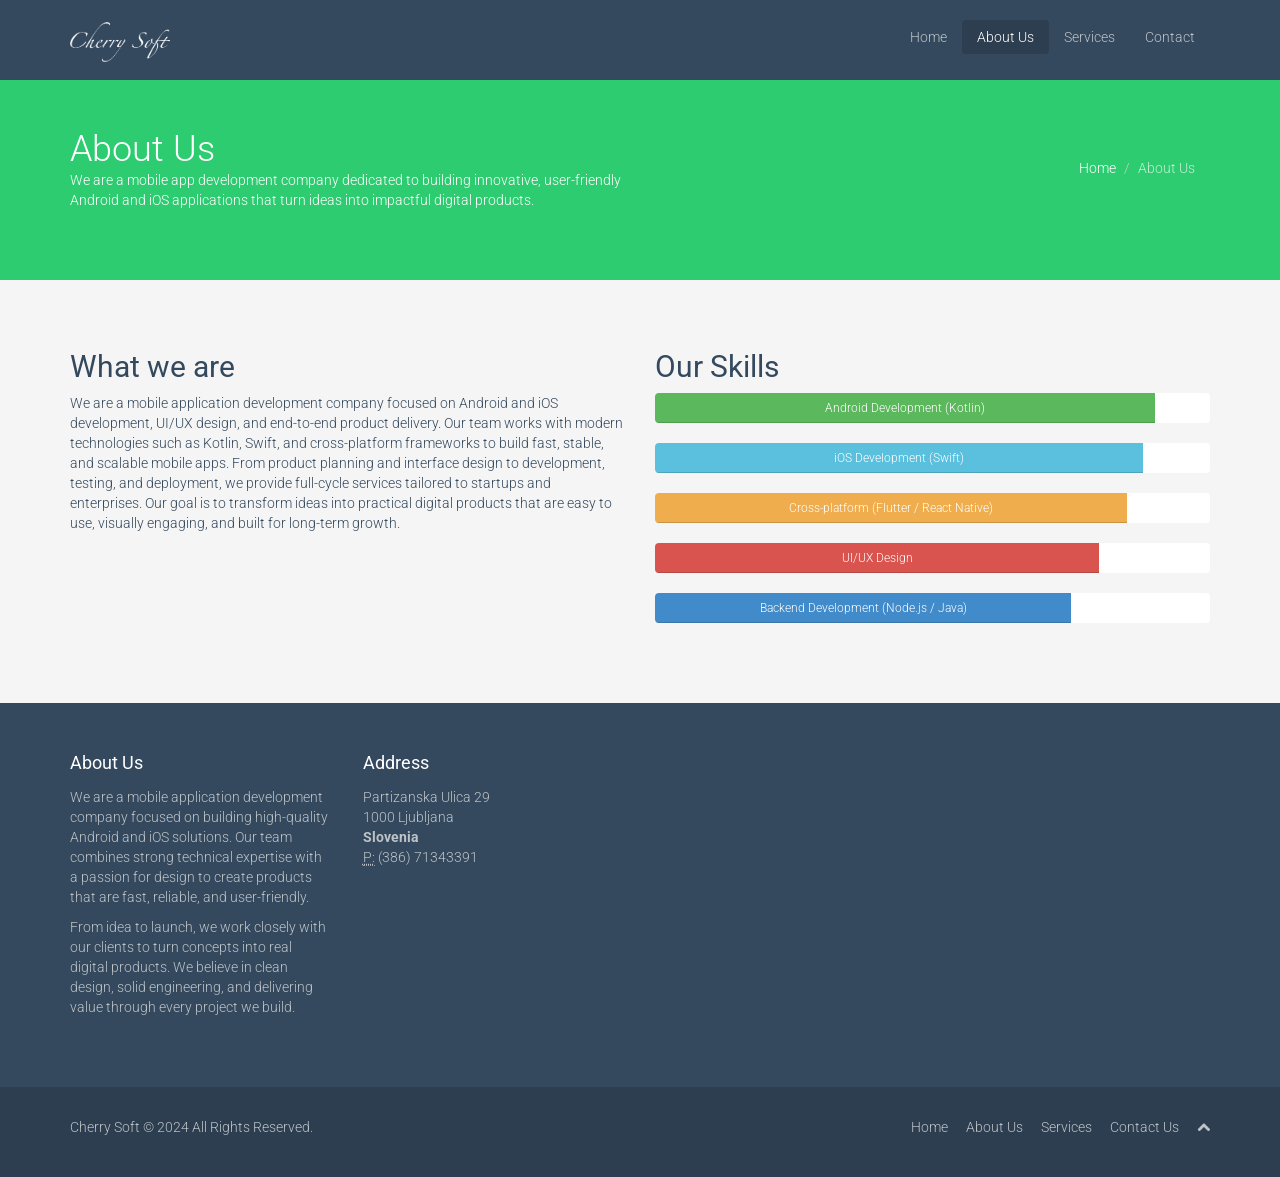
==== html/about-us.html @ 099f1675 "门户网站代码" ====
<!DOCTYPE html>
<html lang="en">
<head>
    <meta charset="utf-8">
    <meta name="viewport" content="width=device-width, initial-scale=1.0">
    <meta name="description" content="">
    <meta name="author" content="">
    <title>About Us | Cherry Soft</title>
    <link href="../css/bootstrap.min.css" rel="stylesheet">
    <link href="../css/font-awesome.min.css" rel="stylesheet">
    <link href="../css/prettyPhoto.css" rel="stylesheet">
    <link href="../css/animate.css" rel="stylesheet">
    <link href="../css/main.css" rel="stylesheet">
    <!--[if lt IE 9]>
    <script src="js/html5shiv.js"></script>
    <script src="js/respond.min.js"></script>
    <![endif]-->       
    <link rel="shortcut icon" href="../images/ico/favicon.ico">
    <link rel="apple-touch-icon-precomposed" sizes="144x144" href="../images/ico/apple-touch-icon-144-precomposed.png">
    <link rel="apple-touch-icon-precomposed" sizes="114x114" href="../images/ico/apple-touch-icon-114-precomposed.png">
    <link rel="apple-touch-icon-precomposed" sizes="72x72" href="../images/ico/apple-touch-icon-72-precomposed.png">
    <link rel="apple-touch-icon-precomposed" href="../images/ico/apple-touch-icon-57-precomposed.png">
</head><!--/head-->
<body>
    <header class="navbar navbar-inverse navbar-fixed-top wet-asphalt" role="banner">
        <div class="container">
            <div class="navbar-header">
                <button type="button" class="navbar-toggle" data-toggle="collapse" data-target=".navbar-collapse">
                    <span class="sr-only">Toggle navigation</span>
                    <span class="icon-bar"></span>
                    <span class="icon-bar"></span>
                    <span class="icon-bar"></span>
                </button>
                <a class="navbar-brand" href="index.html"><img id="logo" src="../images/logo.png" alt="logo"></a>
            </div>
            <div class="collapse navbar-collapse">
                <ul class="nav navbar-nav navbar-right">
                    <li><a href="../index.html">Home</a></li>
                    <li class="active"><a href="about-us.html">About Us</a></li>
                    <li><a href="services.html">Services</a></li>
                    <li><a href="contact-us.html">Contact</a></li>
                </ul>
            </div>
        </div>
    </header><!--/header-->

    <section id="title" class="emerald">
        <div class="container">
            <div class="row">
                <div class="col-sm-6">
                    <h1>About Us</h1>
                    <p>We are a mobile app development company dedicated to building innovative, user-friendly Android and iOS applications that turn ideas into impactful digital products.</p>
                </div>
                <div class="col-sm-6">
                    <ul class="breadcrumb pull-right">
                        <li><a href="index.html">Home</a></li>
                        <li class="active">About Us</li>
                    </ul>
                </div>
            </div>
        </div>
    </section><!--/#title-->

    <section id="about-us" class="container">
        <div class="row">
            <div class="col-sm-6">
                <h2>What we are</h2>
                <p>We are a mobile application development company focused on Android and iOS development, UI/UX design, and end-to-end product delivery. Our team works with modern technologies such as Kotlin, Swift, and cross-platform frameworks to build fast, stable, and scalable mobile apps. From product planning and interface design to development, testing, and deployment, we provide full-cycle services tailored to startups and enterprises. Our goal is to transform ideas into practical digital products that are easy to use, visually engaging, and built for long-term growth.</p>
                </div><!--/.col-sm-6-->
                <div class="col-sm-6">
                <h2>Our Skills</h2>
                <div>

                    <div class="progress">
                        <div class="progress-bar progress-bar-success" role="progressbar"
                            aria-valuenow="90" aria-valuemin="0" aria-valuemax="100"
                            style="width: 90%;">
                            <span>Android Development (Kotlin)</span>
                        </div>
                    </div>

                    <div class="progress">
                        <div class="progress-bar progress-bar-info" role="progressbar"
                            aria-valuenow="88" aria-valuemin="0" aria-valuemax="100"
                            style="width: 88%;">
                            <span>iOS Development (Swift)</span>
                        </div>
                    </div>

                    <div class="progress">
                        <div class="progress-bar progress-bar-warning" role="progressbar"
                            aria-valuenow="85" aria-valuemin="0" aria-valuemax="100"
                            style="width: 85%;">
                            <span>Cross-platform (Flutter / React Native)</span>
                        </div>
                    </div>

                    <div class="progress">
                        <div class="progress-bar progress-bar-danger" role="progressbar"
                            aria-valuenow="80" aria-valuemin="0" aria-valuemax="100"
                            style="width: 80%;">
                            <span>UI/UX Design</span>
                        </div>
                    </div>

                    <div class="progress">
                        <div class="progress-bar" role="progressbar"
                            aria-valuenow="75" aria-valuemin="0" aria-valuemax="100"
                            style="width: 75%;">
                            <span>Backend Development (Node.js / Java)</span>
                        </div>
                    </div>

                </div>
            </div>
        </div><!--/.row-->
        
    </section><!--/#about-us-->

    <section id="bottom" class="wet-asphalt">
        <div class="container">
            <div class="row">
                <div class="col-md-3 col-sm-6">
                    <h4>About Us</h4>
                    <p>We are a mobile application development company focused on building high-quality Android and iOS solutions. Our team combines strong technical expertise with a passion for design to create products that are fast, reliable, and user-friendly.</p>
                    <p>From idea to launch, we work closely with our clients to turn concepts into real digital products. We believe in clean design, solid engineering, and delivering value through every project we build.</p>
                </div><!--/.col-md-3-->

                <div class="col-md-3 col-sm-6">
                    <h4>Address</h4>
                    <address>
                        Partizanska Ulica 29<br>
                        1000 Ljubljana<br>
                        <strong>Slovenia</strong><br>
                        <abbr title="Phone">P:</abbr> (386) 71343391
                    </address>
                </div> <!--/.col-md-3-->
            </div>
        </div>
    </section><!--/#bottom-->

    <footer id="footer" class="midnight-blue">
        <div class="container">
            <div class="row">
                <div class="col-sm-6">
                    Cherry Soft &copy; 2024 All Rights Reserved.
                </div>
                <div class="col-sm-6">
                    <ul class="pull-right">
                        <li><a href="../index.html">Home</a></li>
                        <li><a href="about-us.html">About Us</a></li>
                        <li><a href="services.html">Services</a></li>
                        <li><a href="contact-us.html">Contact Us</a></li>
                        <li><a id="gototop" class="gototop" href="#"><i class="icon-chevron-up"></i></a></li><!--#gototop-->
                    </ul>
                </div>
            </div>
        </div>
    </footer><!--/#footer-->
</body>
</html>
---- css/prettyPhoto.css ----
div.pp_default .pp_top,div.pp_default .pp_top .pp_middle,div.pp_default .pp_top .pp_left,div.pp_default .pp_top .pp_right,div.pp_default .pp_bottom,div.pp_default .pp_bottom .pp_left,div.pp_default .pp_bottom .pp_middle,div.pp_default .pp_bottom .pp_right{height:13px}
div.pp_default .pp_top .pp_left{background:url(../images/prettyPhoto/default/sprite.png) -78px -93px no-repeat}
div.pp_default .pp_top .pp_middle{background:url(../images/prettyPhoto/default/sprite_x.png) top left repeat-x}
div.pp_default .pp_top .pp_right{background:url(../images/prettyPhoto/default/sprite.png) -112px -93px no-repeat}
div.pp_default .pp_content .ppt{color:#f8f8f8}
div.pp_default .pp_content_container .pp_left{background:url(../images/prettyPhoto/default/sprite_y.png) -7px 0 repeat-y;padding-left:13px}
div.pp_default .pp_content_container .pp_right{background:url(../images/prettyPhoto/default/sprite_y.png) top right repeat-y;padding-right:13px}
div.pp_default .pp_next:hover{background:url(../images/prettyPhoto/default/sprite_next.png) center right no-repeat;cursor:pointer}
div.pp_default .pp_previous:hover{background:url(../images/prettyPhoto/default/sprite_prev.png) center left no-repeat;cursor:pointer}
div.pp_default .pp_expand{background:url(../images/prettyPhoto/default/sprite.png) 0 -29px no-repeat;cursor:pointer;width:28px;height:28px}
div.pp_default .pp_expand:hover{background:url(../images/prettyPhoto/default/sprite.png) 0 -56px no-repeat;cursor:pointer}
div.pp_default .pp_contract{background:url(../images/prettyPhoto/default/sprite.png) 0 -84px no-repeat;cursor:pointer;width:28px;height:28px}
div.pp_default .pp_contract:hover{background:url(../images/prettyPhoto/default/sprite.png) 0 -113px no-repeat;cursor:pointer}
div.pp_default .pp_close{width:30px;height:30px;background:url(../images/prettyPhoto/default/sprite.png) 2px 1px no-repeat;cursor:pointer}
div.pp_default .pp_gallery ul li a{background:url(../images/prettyPhoto/default/default_thumb.png) center center #f8f8f8;border:1px solid #aaa}
div.pp_default .pp_social{margin-top:7px}
div.pp_default .pp_gallery a.pp_arrow_previous,div.pp_default .pp_gallery a.pp_arrow_next{position:static;left:auto}
div.pp_default .pp_nav .pp_play,div.pp_default .pp_nav .pp_pause{background:url(../images/prettyPhoto/default/sprite.png) -51px 1px no-repeat;height:30px;width:30px}
div.pp_default .pp_nav .pp_pause{background-position:-51px -29px}
div.pp_default a.pp_arrow_previous,div.pp_default a.pp_arrow_next{background:url(../images/prettyPhoto/default/sprite.png) -31px -3px no-repeat;height:20px;width:20px;margin:4px 0 0}
div.pp_default a.pp_arrow_next{left:52px;background-position:-82px -3px}
div.pp_default .pp_content_container .pp_details{margin-top:5px}
div.pp_default .pp_nav{clear:none;height:30px;width:110px;position:relative}
div.pp_default .pp_nav .currentTextHolder{font-family:Georgia;font-style:italic;color:#999;font-size:11px;left:75px;line-height:25px;position:absolute;top:2px;margin:0;padding:0 0 0 10px}
div.pp_default .pp_close:hover,div.pp_default .pp_nav .pp_play:hover,div.pp_default .pp_nav .pp_pause:hover,div.pp_default .pp_arrow_next:hover,div.pp_default .pp_arrow_previous:hover{opacity:0.7}
div.pp_default .pp_description{font-size:11px;font-weight:700;line-height:14px;margin:5px 50px 5px 0}
div.pp_default .pp_bottom .pp_left{background:url(../images/prettyPhoto/default/sprite.png) -78px -127px no-repeat}
div.pp_default .pp_bottom .pp_middle{background:url(../images/prettyPhoto/default/sprite_x.png) bottom left repeat-x}
div.pp_default .pp_bottom .pp_right{background:url(../images/prettyPhoto/default/sprite.png) -112px -127px no-repeat}
div.pp_default .pp_loaderIcon{background:url(../images/prettyPhoto/default/loader.gif) center center no-repeat}
div.light_rounded .pp_top .pp_left{background:url(../images/prettyPhoto/light_rounded/sprite.png) -88px -53px no-repeat}
div.light_rounded .pp_top .pp_right{background:url(../images/prettyPhoto/light_rounded/sprite.png) -110px -53px no-repeat}
div.light_rounded .pp_next:hover{background:url(../images/prettyPhoto/light_rounded/btnNext.png) center right no-repeat;cursor:pointer}
div.light_rounded .pp_previous:hover{background:url(../images/prettyPhoto/light_rounded/btnPrevious.png) center left no-repeat;cursor:pointer}
div.light_rounded .pp_expand{background:url(../images/prettyPhoto/light_rounded/sprite.png) -31px -26px no-repeat;cursor:pointer}
div.light_rounded .pp_expand:hover{background:url(../images/prettyPhoto/light_rounded/sprite.png) -31px -47px no-repeat;cursor:pointer}
div.light_rounded .pp_contract{background:url(../images/prettyPhoto/light_rounded/sprite.png) 0 -26px no-repeat;cursor:pointer}
div.light_rounded .pp_contract:hover{background:url(../images/prettyPhoto/light_rounded/sprite.png) 0 -47px no-repeat;cursor:pointer}
div.light_rounded .pp_close{width:75px;height:22px;background:url(../images/prettyPhoto/light_rounded/sprite.png) -1px -1px no-repeat;cursor:pointer}
div.light_rounded .pp_nav .pp_play{background:url(../images/prettyPhoto/light_rounded/sprite.png) -1px -100px no-repeat;height:15px;width:14px}
div.light_rounded .pp_nav .pp_pause{background:url(../images/prettyPhoto/light_rounded/sprite.png) -24px -100px no-repeat;height:15px;width:14px}
div.light_rounded .pp_arrow_previous{background:url(../images/prettyPhoto/light_rounded/sprite.png) 0 -71px no-repeat}
div.light_rounded .pp_arrow_next{background:url(../images/prettyPhoto/light_rounded/sprite.png) -22px -71px no-repeat}
div.light_rounded .pp_bottom .pp_left{background:url(../images/prettyPhoto/light_rounded/sprite.png) -88px -80px no-repeat}
div.light_rounded .pp_bottom .pp_right{background:url(../images/prettyPhoto/light_rounded/sprite.png) -110px -80px no-repeat}
div.dark_rounded .pp_top .pp_left{background:url(../images/prettyPhoto/dark_rounded/sprite.png) -88px -53px no-repeat}
div.dark_rounded .pp_top .pp_right{background:url(../images/prettyPhoto/dark_rounded/sprite.png) -110px -53px no-repeat}
div.dark_rounded .pp_content_container .pp_left{background:url(../images/prettyPhoto/dark_rounded/contentPattern.png) top left repeat-y}
div.dark_rounded .pp_content_container .pp_right{background:url(../images/prettyPhoto/dark_rounded/contentPattern.png) top right repeat-y}
div.dark_rounded .pp_next:hover{background:url(../images/prettyPhoto/dark_rounded/btnNext.png) center right no-repeat;cursor:pointer}
div.dark_rounded .pp_previous:hover{background:url(../images/prettyPhoto/dark_rounded/btnPrevious.png) center left no-repeat;cursor:pointer}
div.dark_rounded .pp_expand{background:url(../images/prettyPhoto/dark_rounded/sprite.png) -31px -26px no-repeat;cursor:pointer}
div.dark_rounded .pp_expand:hover{background:url(../images/prettyPhoto/dark_rounded/sprite.png) -31px -47px no-repeat;cursor:pointer}
div.dark_rounded .pp_contract{background:url(../images/prettyPhoto/dark_rounded/sprite.png) 0 -26px no-repeat;cursor:pointer}
div.dark_rounded .pp_contract:hover{background:url(../images/prettyPhoto/dark_rounded/sprite.png) 0 -47px no-repeat;cursor:pointer}
div.dark_rounded .pp_close{width:75px;height:22px;background:url(../images/prettyPhoto/dark_rounded/sprite.png) -1px -1px no-repeat;cursor:pointer}
div.dark_rounded .pp_description{margin-right:85px;color:#fff}
div.dark_rounded .pp_nav .pp_play{background:url(../images/prettyPhoto/dark_rounded/sprite.png) -1px -100px no-repeat;height:15px;width:14px}
div.dark_rounded .pp_nav .pp_pause{background:url(../images/prettyPhoto/dark_rounded/sprite.png) -24px -100px no-repeat;height:15px;width:14px}
div.dark_rounded .pp_arrow_previous{background:url(../images/prettyPhoto/dark_rounded/sprite.png) 0 -71px no-repeat}
div.dark_rounded .pp_arrow_next{background:url(../images/prettyPhoto/dark_rounded/sprite.png) -22px -71px no-repeat}
div.dark_rounded .pp_bottom .pp_left{background:url(../images/prettyPhoto/dark_rounded/sprite.png) -88px -80px no-repeat}
div.dark_rounded .pp_bottom .pp_right{background:url(../images/prettyPhoto/dark_rounded/sprite.png) -110px -80px no-repeat}
div.dark_rounded .pp_loaderIcon{background:url(../images/prettyPhoto/dark_rounded/loader.gif) center center no-repeat}
div.dark_square .pp_left,div.dark_square .pp_middle,div.dark_square .pp_right,div.dark_square .pp_content{background:#000}
div.dark_square .pp_description{color:#fff;margin:0 85px 0 0}
div.dark_square .pp_loaderIcon{background:url(../images/prettyPhoto/dark_square/loader.gif) center center no-repeat}
div.dark_square .pp_expand{background:url(../images/prettyPhoto/dark_square/sprite.png) -31px -26px no-repeat;cursor:pointer}
div.dark_square .pp_expand:hover{background:url(../images/prettyPhoto/dark_square/sprite.png) -31px -47px no-repeat;cursor:pointer}
div.dark_square .pp_contract{background:url(../images/prettyPhoto/dark_square/sprite.png) 0 -26px no-repeat;cursor:pointer}
div.dark_square .pp_contract:hover{background:url(../images/prettyPhoto/dark_square/sprite.png) 0 -47px no-repeat;cursor:pointer}
div.dark_square .pp_close{width:75px;height:22px;background:url(../images/prettyPhoto/dark_square/sprite.png) -1px -1px no-repeat;cursor:pointer}
div.dark_square .pp_nav{clear:none}
div.dark_square .pp_nav .pp_play{background:url(../images/prettyPhoto/dark_square/sprite.png) -1px -100px no-repeat;height:15px;width:14px}
div.dark_square .pp_nav .pp_pause{background:url(../images/prettyPhoto/dark_square/sprite.png) -24px -100px no-repeat;height:15px;width:14px}
div.dark_square .pp_arrow_previous{background:url(../images/prettyPhoto/dark_square/sprite.png) 0 -71px no-repeat}
div.dark_square .pp_arrow_next{background:url(../images/prettyPhoto/dark_square/sprite.png) -22px -71px no-repeat}
div.dark_square .pp_next:hover{background:url(../images/prettyPhoto/dark_square/btnNext.png) center right no-repeat;cursor:pointer}
div.dark_square .pp_previous:hover{background:url(../images/prettyPhoto/dark_square/btnPrevious.png) center left no-repeat;cursor:pointer}
div.light_square .pp_expand{background:url(../images/prettyPhoto/light_square/sprite.png) -31px -26px no-repeat;cursor:pointer}
div.light_square .pp_expand:hover{background:url(../images/prettyPhoto/light_square/sprite.png) -31px -47px no-repeat;cursor:pointer}
div.light_square .pp_contract{background:url(../images/prettyPhoto/light_square/sprite.png) 0 -26px no-repeat;cursor:pointer}
div.light_square .pp_contract:hover{background:url(../images/prettyPhoto/light_square/sprite.png) 0 -47px no-repeat;cursor:pointer}
div.light_square .pp_close{width:75px;height:22px;background:url(../images/prettyPhoto/light_square/sprite.png) -1px -1px no-repeat;cursor:pointer}
div.light_square .pp_nav .pp_play{background:url(../images/prettyPhoto/light_square/sprite.png) -1px -100px no-repeat;height:15px;width:14px}
div.light_square .pp_nav .pp_pause{background:url(../images/prettyPhoto/light_square/sprite.png) -24px -100px no-repeat;height:15px;width:14px}
div.light_square .pp_arrow_previous{background:url(../images/prettyPhoto/light_square/sprite.png) 0 -71px no-repeat}
div.light_square .pp_arrow_next{background:url(../images/prettyPhoto/light_square/sprite.png) -22px -71px no-repeat}
div.light_square .pp_next:hover{background:url(../images/prettyPhoto/light_square/btnNext.png) center right no-repeat;cursor:pointer}
div.light_square .pp_previous:hover{background:url(../images/prettyPhoto/light_square/btnPrevious.png) center left no-repeat;cursor:pointer}
div.facebook .pp_top .pp_left{background:url(../images/prettyPhoto/facebook/sprite.png) -88px -53px no-repeat}
div.facebook .pp_top .pp_middle{background:url(../images/prettyPhoto/facebook/contentPatternTop.png) top left repeat-x}
div.facebook .pp_top .pp_right{background:url(../images/prettyPhoto/facebook/sprite.png) -110px -53px no-repeat}
div.facebook .pp_content_container .pp_left{background:url(../images/prettyPhoto/facebook/contentPatternLeft.png) top left repeat-y}
div.facebook .pp_content_container .pp_right{background:url(../images/prettyPhoto/facebook/contentPatternRight.png) top right repeat-y}
div.facebook .pp_expand{background:url(../images/prettyPhoto/facebook/sprite.png) -31px -26px no-repeat;cursor:pointer}
div.facebook .pp_expand:hover{background:url(../images/prettyPhoto/facebook/sprite.png) -31px -47px no-repeat;cursor:pointer}
div.facebook .pp_contract{background:url(../images/prettyPhoto/facebook/sprite.png) 0 -26px no-repeat;cursor:pointer}
div.facebook .pp_contract:hover{background:url(../images/prettyPhoto/facebook/sprite.png) 0 -47px no-repeat;cursor:pointer}
div.facebook .pp_close{width:22px;height:22px;background:url(../images/prettyPhoto/facebook/sprite.png) -1px -1px no-repeat;cursor:pointer}
div.facebook .pp_description{margin:0 37px 0 0}
div.facebook .pp_loaderIcon{background:url(../images/prettyPhoto/facebook/loader.gif) center center no-repeat}
div.facebook .pp_arrow_previous{background:url(../images/prettyPhoto/facebook/sprite.png) 0 -71px no-repeat;height:22px;margin-top:0;width:22px}
div.facebook .pp_arrow_previous.disabled{background-position:0 -96px;cursor:default}
div.facebook .pp_arrow_next{background:url(../images/prettyPhoto/facebook/sprite.png) -32px -71px no-repeat;height:22px;margin-top:0;width:22px}
div.facebook .pp_arrow_next.disabled{background-position:-32px -96px;cursor:default}
div.facebook .pp_nav{margin-top:0}
div.facebook .pp_nav p{font-size:15px;padding:0 3px 0 4px}
div.facebook .pp_nav .pp_play{background:url(../images/prettyPhoto/facebook/sprite.png) -1px -123px no-repeat;height:22px;width:22px}
div.facebook .pp_nav .pp_pause{background:url(../images/prettyPhoto/facebook/sprite.png) -32px -123px no-repeat;height:22px;width:22px}
div.facebook .pp_next:hover{background:url(../images/prettyPhoto/facebook/btnNext.png) center right no-repeat;cursor:pointer}
div.facebook .pp_previous:hover{background:url(../images/prettyPhoto/facebook/btnPrevious.png) center left no-repeat;cursor:pointer}
div.facebook .pp_bottom .pp_left{background:url(../images/prettyPhoto/facebook/sprite.png) -88px -80px no-repeat}
div.facebook .pp_bottom .pp_middle{background:url(../images/prettyPhoto/facebook/contentPatternBottom.png) top left repeat-x}
div.facebook .pp_bottom .pp_right{background:url(../images/prettyPhoto/facebook/sprite.png) -110px -80px no-repeat}
div.pp_pic_holder a:focus{outline:none}
div.pp_overlay{background:#000;display:none;left:0;position:absolute;top:0;width:100%;z-index:9500}
div.pp_pic_holder{display:none;position:absolute;width:100px;z-index:10000}
.pp_content{height:40px;min-width:40px}
* html .pp_content{width:40px}
.pp_content_container{position:relative;text-align:left;width:100%}
.pp_content_container .pp_left{padding-left:20px}
.pp_content_container .pp_right{padding-right:20px}
.pp_content_container .pp_details{float:left;margin:10px 0 2px}
.pp_description{display:none;margin:0}
.pp_social{float:left;margin:0}
.pp_social .facebook{float:left;margin-left:5px;width:55px;overflow:hidden}
.pp_social .twitter{float:left}
.pp_nav{clear:right;float:left;margin:3px 10px 0 0}
.pp_nav p{float:left;white-space:nowrap;margin:2px 4px}
.pp_nav .pp_play,.pp_nav .pp_pause{float:left;margin-right:4px;text-indent:-10000px}
a.pp_arrow_previous,a.pp_arrow_next{display:block;float:left;height:15px;margin-top:3px;overflow:hidden;text-indent:-10000px;width:14px}
.pp_hoverContainer{position:absolute;top:0;width:100%;z-index:2000}
.pp_gallery{display:none;left:50%;margin-top:-50px;position:absolute;z-index:10000}
.pp_gallery div{float:left;overflow:hidden;position:relative}
.pp_gallery ul{float:left;height:35px;position:relative;white-space:nowrap;margin:0 0 0 5px;padding:0}
.pp_gallery ul a{border:1px rgba(0,0,0,0.5) solid;display:block;float:left;height:33px;overflow:hidden}
.pp_gallery ul a img{border:0}
.pp_gallery li{display:block;float:left;margin:0 5px 0 0;padding:0}
.pp_gallery li.default a{background:url(../images/prettyPhoto/facebook/default_thumbnail.gif) 0 0 no-repeat;display:block;height:33px;width:50px}
.pp_gallery .pp_arrow_previous,.pp_gallery .pp_arrow_next{margin-top:7px!important}
a.pp_next{background:url(../images/prettyPhoto/light_rounded/btnNext.png) 10000px 10000px no-repeat;display:block;float:right;height:100%;text-indent:-10000px;width:49%}
a.pp_previous{background:url(../images/prettyPhoto/light_rounded/btnNext.png) 10000px 10000px no-repeat;display:block;float:left;height:100%;text-indent:-10000px;width:49%}
a.pp_expand,a.pp_contract{cursor:pointer;display:none;height:20px;position:absolute;right:30px;text-indent:-10000px;top:10px;width:20px;z-index:20000}
a.pp_close{position:absolute;right:0;top:0;display:block;line-height:22px;text-indent:-10000px}
.pp_loaderIcon{display:block;height:24px;left:50%;position:absolute;top:50%;width:24px;margin:-12px 0 0 -12px}
#pp_full_res{line-height:1!important}
#pp_full_res .pp_inline{text-align:left}
#pp_full_res .pp_inline p{margin:0 0 15px}
div.ppt{color:#fff;display:none;font-size:17px;z-index:9999;margin:0 0 5px 15px}
div.pp_default .pp_content,div.light_rounded .pp_content{background-color:#fff}
div.pp_default #pp_full_res .pp_inline,div.light_rounded .pp_content .ppt,div.light_rounded #pp_full_res .pp_inline,div.light_square .pp_content .ppt,div.light_square #pp_full_res .pp_inline,div.facebook .pp_content .ppt,div.facebook #pp_full_res .pp_inline{color:#000}
div.pp_default .pp_gallery ul li a:hover,div.pp_default .pp_gallery ul li.selected a,.pp_gallery ul a:hover,.pp_gallery li.selected a{border-color:#fff}
div.pp_default .pp_details,div.light_rounded .pp_details,div.dark_rounded .pp_details,div.dark_square .pp_details,div.light_square .pp_details,div.facebook .pp_details{position:relative}
div.light_rounded .pp_top .pp_middle,div.light_rounded .pp_content_container .pp_left,div.light_rounded .pp_content_container .pp_right,div.light_rounded .pp_bottom .pp_middle,div.light_square .pp_left,div.light_square .pp_middle,div.light_square .pp_right,div.light_square .pp_content,div.facebook .pp_content{background:#fff}
div.light_rounded .pp_description,div.light_square .pp_description{margin-right:85px}
div.light_rounded .pp_gallery a.pp_arrow_previous,div.light_rounded .pp_gallery a.pp_arrow_next,div.dark_rounded .pp_gallery a.pp_arrow_previous,div.dark_rounded .pp_gallery a.pp_arrow_next,div.dark_square .pp_gallery a.pp_arrow_previous,div.dark_square .pp_gallery a.pp_arrow_next,div.light_square .pp_gallery a.pp_arrow_previous,div.light_square .pp_gallery a.pp_arrow_next{margin-top:12px!important}
div.light_rounded .pp_arrow_previous.disabled,div.dark_rounded .pp_arrow_previous.disabled,div.dark_square .pp_arrow_previous.disabled,div.light_square .pp_arrow_previous.disabled{background-position:0 -87px;cursor:default}
div.light_rounded .pp_arrow_next.disabled,div.dark_rounded .pp_arrow_next.disabled,div.dark_square .pp_arrow_next.disabled,div.light_square .pp_arrow_next.disabled{background-position:-22px -87px;cursor:default}
div.light_rounded .pp_loaderIcon,div.light_square .pp_loaderIcon{background:url(../images/prettyPhoto/light_rounded/loader.gif) center center no-repeat}
div.dark_rounded .pp_top .pp_middle,div.dark_rounded .pp_content,div.dark_rounded .pp_bottom .pp_middle{background:url(../images/prettyPhoto/dark_rounded/contentPattern.png) top left repeat}
div.dark_rounded .currentTextHolder,div.dark_square .currentTextHolder{color:#c4c4c4}
div.dark_rounded #pp_full_res .pp_inline,div.dark_square #pp_full_res .pp_inline{color:#fff}
.pp_top,.pp_bottom{height:20px;position:relative}
* html .pp_top,* html .pp_bottom{padding:0 20px}
.pp_top .pp_left,.pp_bottom .pp_left{height:20px;left:0;position:absolute;width:20px}
.pp_top .pp_middle,.pp_bottom .pp_middle{height:20px;left:20px;position:absolute;right:20px}
* html .pp_top .pp_middle,* html .pp_bottom .pp_middle{left:0;position:static}
.pp_top .pp_right,.pp_bottom .pp_right{height:20px;left:auto;position:absolute;right:0;top:0;width:20px}
.pp_fade,.pp_gallery li.default a img{display:none}
---- css/main.css ----
@import url(http://fonts.googleapis.com/css?family=Roboto:400,700,300);
#logo {
    width: 100px;
    height: 40px;
}
.clearfix {
  *zoom: 1;
}
.clearfix:before,
.clearfix:after {
  display: table;
  content: "";
  line-height: 0;
}
.clearfix:after {
  clear: both;
}
.hide-text {
  font: 0/0 a;
  color: transparent;
  text-shadow: none;
  background-color: transparent;
  border: 0;
}
.input-block-level {
  display: block;
  width: 100%;
  min-height: 30px;
  -webkit-box-sizing: border-box;
  -moz-box-sizing: border-box;
  box-sizing: border-box;
}
body {
  padding-top: 80px;
  color: #34495e;
  background: #f5f5f5;
  font-family: 'Roboto', sans-serif;
  font-weight: 300;
}
h1,
h2,
h3,
h4,
h5,
h6 {
  font-family: 'Roboto', sans-serif;
  font-weight: 400;
}
a {
  color: #34495e;
  -webkit-transition: 300ms;
  -moz-transition: 300ms;
  -o-transition: 300ms;
  transition: 300ms;
}
hr {
  border-top: 1px solid #e5e5e5;
  border-bottom: 1px solid #fff;
}
.btn {
  font-weight: 400;
}
.btn-transparent {
  border: 3px solid #fff;
  background: transparent;
  color: #fff;
}
.btn-transparent:hover {
  border-color: rgba(255, 255, 255, 0.5);
}
a:hover,
a:focus {
  color: #d9534f;
  text-decoration: none;
  outline: none;
}
.dropdown-menu {
  margin-top: -1px;
  min-width: 180px;
}
body > section {
  padding: 50px 0;
}
.turquoise,
.green-sea,
.sun-flower,
.orange,
.emerald,
.nephrits,
.carrot,
.pumkin,
.peter-river,
.belize-hole,
.alizarin,
.pomegranate,
.amethyst,
.wisteria,
.clouds .silver,
.wet-asphalt,
.midnight-blue,
.concrete,
.asbestos {
  color: #fff;
}
.turquoise h1,
.green-sea h1,
.sun-flower h1,
.orange h1,
.emerald h1,
.nephrits h1,
.carrot h1,
.pumkin h1,
.peter-river h1,
.belize-hole h1,
.alizarin h1,
.pomegranate h1,
.amethyst h1,
.wisteria h1,
.clouds .silver h1,
.wet-asphalt h1,
.midnight-blue h1,
.concrete h1,
.asbestos h1,
.turquoise h2,
.green-sea h2,
.sun-flower h2,
.orange h2,
.emerald h2,
.nephrits h2,
.carrot h2,
.pumkin h2,
.peter-river h2,
.belize-hole h2,
.alizarin h2,
.pomegranate h2,
.amethyst h2,
.wisteria h2,
.clouds .silver h2,
.wet-asphalt h2,
.midnight-blue h2,
.concrete h2,
.asbestos h2,
.turquoise h3,
.green-sea h3,
.sun-flower h3,
.orange h3,
.emerald h3,
.nephrits h3,
.carrot h3,
.pumkin h3,
.peter-river h3,
.belize-hole h3,
.alizarin h3,
.pomegranate h3,
.amethyst h3,
.wisteria h3,
.clouds .silver h3,
.wet-asphalt h3,
.midnight-blue h3,
.concrete h3,
.asbestos h3,
.turquoise h4,
.green-sea h4,
.sun-flower h4,
.orange h4,
.emerald h4,
.nephrits h4,
.carrot h4,
.pumkin h4,
.peter-river h4,
.belize-hole h4,
.alizarin h4,
.pomegranate h4,
.amethyst h4,
.wisteria h4,
.clouds .silver h4,
.wet-asphalt h4,
.midnight-blue h4,
.concrete h4,
.asbestos h4,
.turquoise h5,
.green-sea h5,
.sun-flower h5,
.orange h5,
.emerald h5,
.nephrits h5,
.carrot h5,
.pumkin h5,
.peter-river h5,
.belize-hole h5,
.alizarin h5,
.pomegranate h5,
.amethyst h5,
.wisteria h5,
.clouds .silver h5,
.wet-asphalt h5,
.midnight-blue h5,
.concrete h5,
.asbestos h5,
.turquoise h6,
.green-sea h6,
.sun-flower h6,
.orange h6,
.emerald h6,
.nephrits h6,
.carrot h6,
.pumkin h6,
.peter-river h6,
.belize-hole h6,
.alizarin h6,
.pomegranate h6,
.amethyst h6,
.wisteria h6,
.clouds .silver h6,
.wet-asphalt h6,
.midnight-blue h6,
.concrete h6,
.asbestos h6 {
  color: #fff;
}
.turquoise small,
.green-sea small,
.sun-flower small,
.orange small,
.emerald small,
.nephrits small,
.carrot small,
.pumkin small,
.peter-river small,
.belize-hole small,
.alizarin small,
.pomegranate small,
.amethyst small,
.wisteria small,
.clouds .silver small,
.wet-asphalt small,
.midnight-blue small,
.concrete small,
.asbestos small {
  color: rgba(255, 255, 255, 0.8);
}
.turquoise {
  background-color: #1abc9c;
}
.green-sea {
  background-color: #16a085;
}
.sun-flower {
  background-color: #f1c40f;
}
.orange {
  background-color: #f39c12;
}
.emerald {
  background-color: #2ecc71;
}
.nephritis {
  background-color: #27ae60;
}
.carrot {
  background-color: #e67e22;
}
.pumkin {
  background-color: #d35400;
}
.peter-river {
  background-color: #3498db;
}
.belize-hole {
  background-color: #2980b9;
}
.alizarin {
  background-color: #e74c3c;
}
.pomegranate {
  background-color: #c0392b;
}
.amethyst {
  background-color: #9b59b6;
}
.wisteria {
  background-color: #8e44ad;
}
.clouds {
  background-color: #ecf0f1;
}
.silver {
  background-color: #bdc3c7;
}
.wet-asphalt {
  background-color: #34495e;
}
.wet-asphalt a:not(.btn) {
  color: #bdc3c7;
}
.wet-asphalt a:not(.btn):hover {
  color: #d9534f;
}
.midnight-blue {
  background-color: #2c3e50;
}
.concrete {
  background-color: #95a5a6;
}
.asbestos {
  background-color: #7f8c8d;
}
.embed-container {
  position: relative;
  padding-bottom: 56.25%;
  /* 16/9 ratio */

  padding-top: 30px;
  /* IE6 workaround*/

  height: 0;
  overflow: hidden;
}
.embed-container iframe,
.embed-container object,
.embed-container embed {
  position: absolute;
  top: 0;
  left: 0;
  width: 100%;
  height: 100%;
}
#main-slider {
  position: relative;
}
#main-slider .carousel h2 {
  font-size: 36px;
}
#main-slider .carousel .btn {
  border: 3px solid rgba(255, 255, 255, 0.5);
  color: #fff;
  border-radius: 0;
  margin-top: 5px;
}
#main-slider .carousel .btn:hover {
  background-color: rgba(255, 255, 255, 0.3);
}
#main-slider .carousel .boxed {
  padding: 10px 15px;
  background-color: rgba(0, 0, 0, 0.2);
  display: inline-block;
}
#main-slider .carousel .item {
  background-position: 50%;
  background-repeat: no-repeat;
  background-size: cover;
  left: 0 !important;
  opacity: 0;
  top: 0;
  position: absolute;
  width: 100%;
  display: block !important;
  height: 600px;
  -webkit-transition: opacity ease-in-out 500ms;
  -moz-transition: opacity ease-in-out 500ms;
  -o-transition: opacity ease-in-out 500ms;
  transition: opacity ease-in-out 500ms;
}
#main-slider .carousel .item:first-child {
  top: auto;
  position: relative;
}
#main-slider .carousel .item.active {
  opacity: 1;
  -webkit-transition: opacity ease-in-out 500ms;
  -moz-transition: opacity ease-in-out 500ms;
  -o-transition: opacity ease-in-out 500ms;
  transition: opacity ease-in-out 500ms;
  z-index: 1;
}
#main-slider .prev,
#main-slider .next {
  position: absolute;
  top: 50%;
  background-color: rgba(0, 0, 0, 0.3);
  color: #fff;
  display: inline-block;
  margin-top: -25px;
  font-size: 24px;
  height: 50px;
  width: 50px;
  line-height: 50px;
  text-align: center;
  border-radius: 4px;
  z-index: 5;
}
#main-slider .prev:hover,
#main-slider .next:hover {
  background-color: rgba(0, 0, 0, 0.5);
  border-radius: 10px;
}
#main-slider .prev {
  left: 10px;
}
#main-slider .next {
  right: 10px;
}
#main-slider .active .animation.animated-item-1 {
  -webkit-animation: fadeInUp 300ms linear 300ms both;
  -moz-animation: fadeInUp 300ms linear 300ms both;
  -o-animation: fadeInUp 300ms linear 300ms both;
  -ms-animation: fadeInUp 300ms linear 300ms both;
  animation: fadeInUp 300ms linear 300ms both;
}
#main-slider .active .animation.animated-item-2 {
  -webkit-animation: fadeInUp 300ms linear 600ms both;
  -moz-animation: fadeInUp 300ms linear 600ms both;
  -o-animation: fadeInUp 300ms linear 600ms both;
  -ms-animation: fadeInUp 300ms linear 600ms both;
  animation: fadeInUp 300ms linear 600ms both;
}
#main-slider .active .animation.animated-item-3 {
  -webkit-animation: fadeInUp 300ms linear 900ms both;
  -moz-animation: fadeInUp 300ms linear 900ms both;
  -o-animation: fadeInUp 300ms linear 900ms both;
  -ms-animation: fadeInUp 300ms linear 900ms both;
  animation: fadeInUp 300ms linear 900ms both;
}
#main-slider .active .animation.animated-item-4 {
  -webkit-animation: fadeInUp 300ms linear 1200ms both;
  -moz-animation: fadeInUp 300ms linear 1200ms both;
  -o-animation: fadeInUp 300ms linear 1200ms both;
  -ms-animation: fadeInUp 300ms linear 1200ms both;
  animation: fadeInUp 300ms linear 1200ms both;
}
#services .media:hover .icon-md {
  border-radius: 10px;
  background-color: rgba(0, 0, 0, 0.8);
}
#recent-works {
  padding: 90px 0;
}
#recent-works .item-inner {
  position: relative;
  margin: 0;
}
.portfolio-items,
.portfolio-filter {
  list-style: none;
  padding: 0;
  margin: 0 -20px 20px 0;
}
.portfolio-filter > li {
  display: inline-block;
}
.portfolio-items > li {
  float: left;
  padding: 0;
  -webkit-box-sizing: border-box;
  -moz-box-sizing: border-box;
  box-sizing: border-box;
}
.portfolio-items.col-2 > li {
  width: 50%;
}
.portfolio-items.col-3 > li {
  width: 33%;
}
.portfolio-items.col-4 > li {
  width: 25%;
}
.portfolio-items.col-5 > li {
  width: 20%;
}
.portfolio-items.col-6 > li {
  width: 16%;
}
.portfolio-item {
  padding: 0;
  margin: 0;
}
.portfolio-item .item-inner {
  background: #fff;
  border: 1px solid #eee;
  padding: 10px 10px 0;
  margin: 0 20px 20px 0;
  position: relative;
}
.portfolio-item img {
  width: 100%;
}
.portfolio-item h5 {
  background: #fff;
  margin: 0;
  padding: 10px 0;
  font-weight: 700;
  font-size: 14px;
  color: #2c3e50;
  white-space: nowrap;
  text-overflow: ellipsis;
  overflow: hidden;
}
.portfolio-item .overlay {
  position: absolute;
  top: 0;
  left: 0;
  width: 100%;
  height: 100%;
  opacity: 0;
  background: rgba(255, 255, 255, 0.9);
  text-align: center;
  vertical-align: middle;
  -webkit-transition: opacity 300ms;
  -moz-transition: opacity 300ms;
  -o-transition: opacity 300ms;
  transition: opacity 300ms;
}
.portfolio-item .overlay .preview {
  position: relative;
  top: 50%;
  display: inline-block;
  margin-top: -20px;
}
.portfolio-item:hover .overlay {
  opacity: 1;
}
/* Start: Recommended Isotope styles */
/**** Isotope Filtering ****/
.isotope-item {
  z-index: 2;
}
.isotope-hidden.isotope-item {
  pointer-events: none;
  z-index: 1;
}
/**** Isotope CSS3 transitions ****/
.isotope,
.isotope .isotope-item {
  -webkit-transition-duration: 0.8s;
  -moz-transition-duration: 0.8s;
  -ms-transition-duration: 0.8s;
  -o-transition-duration: 0.8s;
  transition-duration: 0.8s;
}
.isotope {
  -webkit-transition-property: height, width;
  -moz-transition-property: height, width;
  -ms-transition-property: height, width;
  -o-transition-property: height, width;
  transition-property: height, width;
}
.isotope .isotope-item {
  -webkit-transition-property: -webkit-transform, opacity;
  -moz-transition-property: -moz-transform, opacity;
  -ms-transition-property: -ms-transform, opacity;
  -o-transition-property: -o-transform, opacity;
  transition-property: transform, opacity;
}
/**** disabling Isotope CSS3 transitions ****/
.isotope.no-transition,
.isotope.no-transition .isotope-item,
.isotope .isotope-item.no-transition {
  -webkit-transition-duration: 0s;
  -moz-transition-duration: 0s;
  -ms-transition-duration: 0s;
  -o-transition-duration: 0s;
  transition-duration: 0s;
}
/* End: Recommended Isotope styles */
/* disable CSS transitions for containers with infinite scrolling*/
.isotope.infinite-scrolling {
  -webkit-transition: none;
  -moz-transition: none;
  -ms-transition: none;
  -o-transition: none;
  transition: none;
}
#pricing-table .plan {
  border-radius: 4px;
  list-style: none;
  margin: 0 0 20px;
  background: #3498db;
  text-align: center;
  padding: 30px 0;
}
#pricing-table .plan li {
  padding: 5px 0;
  color: #fff;
  -webkit-transition: 300ms;
  -moz-transition: 300ms;
  -o-transition: 300ms;
  transition: 300ms;
}
#pricing-table .plan li.plan-name {
  font-size: 24px;
  line-height: 24px;
  color: #fff;
}
#pricing-table .plan li.plan-name h3 {
  margin: 0;
}
#pricing-table .plan li.plan-price {
  margin-bottom: 10px;
}
#pricing-table .plan li.plan-price > div {
  display: inline-block;
  background-color: rgba(0, 0, 0, 0.2);
  padding: 10px;
  font-size: 24px;
  border-radius: 100%;
  width: 70px;
  height: 70px;
}
#pricing-table .plan li.plan-price > div sup {
  font-size: 10px;
  line-height: 10px;
}
#pricing-table .plan li.plan-price > div > small {
  display: block;
  font-size: 11px;
}
#pricing-table .plan li.plan-action {
  margin-top: 10px;
  border-top: 0;
}
#pricing-table .plan.featured {
  background-color: #2c3e50;
}
#title h1 {
  margin: 0;
  font-size: 36px;
  font-weight: 300;
}
.center {
  text-align: center;
}
#meet-the-team .designation {
  margin-top: 5px;
  display: block;
  font-size: 13px;
}
.img-thumbnail {
  border: 0;
}
.progress,
.progress .bar {
  background: #fff;
  -webkit-box-shadow: none;
  -moz-box-shadow: none;
  box-shadow: none;
  height: 30px;
  line-height: 30px;
}
.well {
  -webkit-box-shadow: none;
  -moz-box-shadow: none;
  box-shadow: none;
  border: 0;
}
ul.breadcrumb {
  margin: 20px 0 0;
  background: transparent;
}
ul.breadcrumb > li {
  text-shadow: none;
}
ul.breadcrumb > li > a,
ul.breadcrumb > li .divider {
  color: #fff;
}
ul.breadcrumb > li.active {
  color: rgba(255, 255, 255, 0.7);
}
ul.tag-cloud {
  list-style: none;
  padding: 0;
  margin: 0;
}
ul.tag-cloud li {
  display: inline-block;
  margin: 0 0 2px 0;
}
.btn-social {
  border: 0;
  color: #fff;
  border-radius: 100%;
  display: inline-block;
  width: 36px;
  height: 36px;
  line-height: 36px;
  text-align: center;
  padding: 0;
}
.btn-social.btn-facebook {
  background: #4f7dd4;
}
.btn-social.btn-facebook:hover {
  background: #789bde;
}
.btn-social.btn-twitter {
  background: #5bceff;
}
.btn-social.btn-twitter:hover {
  background: #8eddff;
}
.btn-social.btn-linkedin {
  background: #21a6d8;
}
.btn-social.btn-linkedin:hover {
  background: #49b9e3;
}
.btn-social.btn-google-plus {
  background: #dc422b;
}
.btn-social.btn-google-plus:hover {
  background: #e36957;
}
.btn-social:hover {
  color: #fff;
}
.navbar-inverse {
  border: none;
}
.navbar-inverse .navbar-brand {
  font-family: 'Bubbler One', sans-serif;
  font-size: 36px;
  line-height: 50px;
  color: #fff;
}
.navbar-inverse .navbar-nav {
  margin-top: 20px;
}
.navbar-inverse .navbar-nav > li > a {
  padding-top: 7px;
  padding-bottom: 7px;
  border-radius: 4px;
  color: #bdc3c7;
}
.navbar-inverse .navbar-nav > .active > a,
.navbar-inverse .navbar-nav > .active > a:hover,
.navbar-inverse .navbar-nav > .active > a:focus,
.navbar-inverse .navbar-nav > .open > a,
.navbar-inverse .navbar-nav > .open > a:hover,
.navbar-inverse .navbar-nav > .open > a:focus {
  background-color: #2c3e50;
}
.navbar-inverse .navbar-nav .dropdown-menu {
  background-color: #2c3e50;
  -webkit-box-shadow: none;
  -moz-box-shadow: none;
  box-shadow: none;
  border: 0;
  padding: 0;
  margin-top: -3px;
}
.navbar-inverse .navbar-nav .dropdown-menu > li > a {
  padding: 8px 15px;
  color: #bdc3c7;
}
.navbar-inverse .navbar-nav .dropdown-menu > li:hover > a,
.navbar-inverse .navbar-nav .dropdown-menu > li:focus > a,
.navbar-inverse .navbar-nav .dropdown-menu > li.active > a {
  background-color: rgba(0, 0, 0, 0.3);
}
.navbar-inverse .navbar-nav .dropdown-menu > li:last-child > a {
  border-radius: 0 0 3px 3px;
}
.navbar-inverse .navbar-nav .dropdown-menu > li.divider {
  background-color: rgba(0, 0, 0, 0.1);
}
.navbar-inverse .navbar-collapse,
.navbar-inverse .navbar-form {
  border-top: 0;
}
#social-media .icon-facebook {
  background-color: #3c5899;
}
#social-media .icon-facebook:hover {
  background-color: #4e6fba;
}
#social-media .icon-twitter {
  background-color: #29c5f6;
}
#social-media .icon-twitter:hover {
  background-color: #5ad2f8;
}
#social-media .icon-google-plus {
  background-color: #d13d2f;
}
#social-media .icon-google-plus:hover {
  background-color: #da6459;
}
#social-media .icon-pinterest {
  background-color: #c61118;
}
#social-media .icon-pinterest:hover {
  background-color: #ec1e26;
}
.icon-lg {
  font-size: 48px;
  height: 108px;
  width: 108px;
  line-height: 108px;
  color: #fff;
  margin: 10px;
  background-color: rgba(0, 0, 0, 0.4);
  text-align: center;
  display: inline-block !important;
  border-radius: 100%;
}
.icon-md {
  font-size: 36px;
  height: 68px;
  width: 68px;
  line-height: 68px;
  color: #fff;
  margin-right: 10px;
  background-color: rgba(0, 0, 0, 0.4);
  text-align: center;
  display: block;
  border-radius: 50%;
  -webkit-transition: 500ms;
  -moz-transition: 500ms;
  -o-transition: 500ms;
  transition: 500ms;
}
.modal {
  border: 0;
}
.modal#loginForm {
  width: 600px;
  margin-left: -300px;
}
.modal .modal-header {
  border: 0;
  padding: 20px 20px 0;
}
.modal .modal-header > h4 {
  font-weight: 300;
  font-size: 14px;
  color: #848484;
  text-transform: uppercase;
  margin: 0;
}
.modal .modal-body {
  padding: 20px;
}
.modal input[type="text"],
.modal input[type="password"] {
  padding: 5px 10px;
  min-height: 30px;
  width: 130px;
  margin-right: 10px;
}
.modal .icon-remove {
  color: #848484;
  position: absolute;
  right: -5px;
  top: -5px;
  width: 16px;
  height: 16px;
  line-height: 16px;
  text-align: center;
  display: block;
  background: #ebebeb;
  -webkit-border-radius: 100%;
  -moz-border-radius: 100%;
  border-radius: 100%;
  cursor: pointer;
}
.modal button {
  margin-left: 10px;
  border: 0;
}
.gap {
  margin-bottom: 50px;
}
.big-gap {
  margin-bottom: 100px;
}
.no-margin {
  margin: 0;
  padding: 0;
}
.registration-form {
  border: 0;
  background-color: #fff;
  padding: 20px;
  display: inline-block;
}
#bottom {
  color: #bdc3c7;
}
#bottom h4 {
  margin-top: 0;
  margin-bottom: 15px;
}
#bottom .media-heading {
  display: block;
  font-weight: 400;
}
.row > div {
  margin-bottom: 10px;
}
ul.unstyled {
  list-style: none;
  padding: 0;
  margin: 0;
}
/*Unordered Lists*/
ul.arrow,
ul.arrow-double,
ul.tick,
ul.cross,
ul.star,
ul.rss {
  list-style: none;
  padding: 0;
  margin: 0;
}
ul.arrow li::before,
ul.arrow-double li::before,
ul.tick li::before,
ul.cross li::before,
ul.star li::before,
ul.rss li::before,
ul.arrow li::after,
ul.arrow-double li::after,
ul.tick li::after,
ul.cross li::after,
ul.star li::after,
ul.rss li::after {
  font-family: FontAwesome;
  font-size: 11px;
}
ul.arrow li::before,
ul.arrow-double li::before,
ul.tick li::before,
ul.cross li::before,
ul.star li::before,
ul.rss li::before {
  margin-right: 5px;
}
ul.arrow li::before {
  content: "\f105";
}
ul.arrow-double li::before {
  content: "\f101";
}
ul.tick li::before {
  content: "\f00c";
}
ul.cross li::before {
  content: "\f00d";
}
ul.star li::before {
  content: "\f006";
}
ul.rss li::before {
  content: "\f09e";
}
#footer {
  padding-top: 30px;
  padding-bottom: 30px;
  color: #bdc3c7;
}
#footer a {
  color: #bdc3c7;
}
#footer a:hover {
  color: #d9534f;
}
#footer ul {
  list-style: none;
  padding: 0;
  margin: 0;
}
#footer ul > li {
  display: inline-block;
  margin-left: 15px;
}
ul.social {
  list-style: none;
  margin: 10px 0 0;
  padding: 0;
  display: inline-block;
}
ul.social > li {
  display: inline-block;
  margin: 0 5px;
}
ul.social > li > a {
  font-size: 24px;
  color: #666;
}
ul.social > li > a:hover {
  color: #999;
}
.box-border {
  padding: 15px;
}
.accordion-group {
  background-color: #fff;
  border-top: 1px solid #f0f0f0;
}
.accordion-heading .accordion-toggle {
  color: #666;
  font-weight: 700;
}
.accordion-inner {
  border-top: 0;
}
.blog .blog-item {
  background-color: #fff;
  border-radius: 5px;
  margin-bottom: 20px;
}
.blog .blog-item .img-blog {
  width: 100%;
  border-radius: 5px 5px 0 0;
}
.blog .blog-item .blog-content {
  padding: 20px;
}
.blog .blog-item h3 {
  margin-top: 0;
}
.blog .blog-item .entry-meta {
  margin-bottom: 20px;
}
.blog .blog-item .entry-meta > span {
  display: inline-block;
  color: #999;
  margin-right: 10px;
  font-size: 12px;
}
.blog .blog-item .entry-meta > span a {
  color: #999;
}
ul.pagination > li > a {
  border: 0;
}
ul.pagination > li.active > a,
ul.pagination > li:hover > a {
  background-color: #34495e;
  color: #fff;
}
textarea#message {
  padding: 10px 15px;
  height: 219px;
}
.widget {
  margin-bottom: 30px;
}
ul.gallery {
  list-style: none;
  padding: 0;
  margin: 0;
}
ul.gallery li {
  display: block;
  width: 60px;
  padding: 0;
  margin: 0 4px 4px 0;
  float: left;
}
ul.faq {
  list-style: none;
  margin: 0;
}
ul.faq li {
  margin-top: 30px;
}
ul.faq li:first-child {
  margin-top: 0;
}
ul.faq li span.number {
  display: block;
  float: left;
  width: 50px;
  height: 50px;
  line-height: 50px;
  text-align: center;
  background: #34495e;
  color: #fff;
  font-size: 24px;
}
ul.faq li > div {
  margin-left: 70px;
}
ul.faq li > div h3 {
  margin-top: 0;
}
#error {
  text-align: center;
  margin-top: 150px;
  margin-bottom: 150px;
}
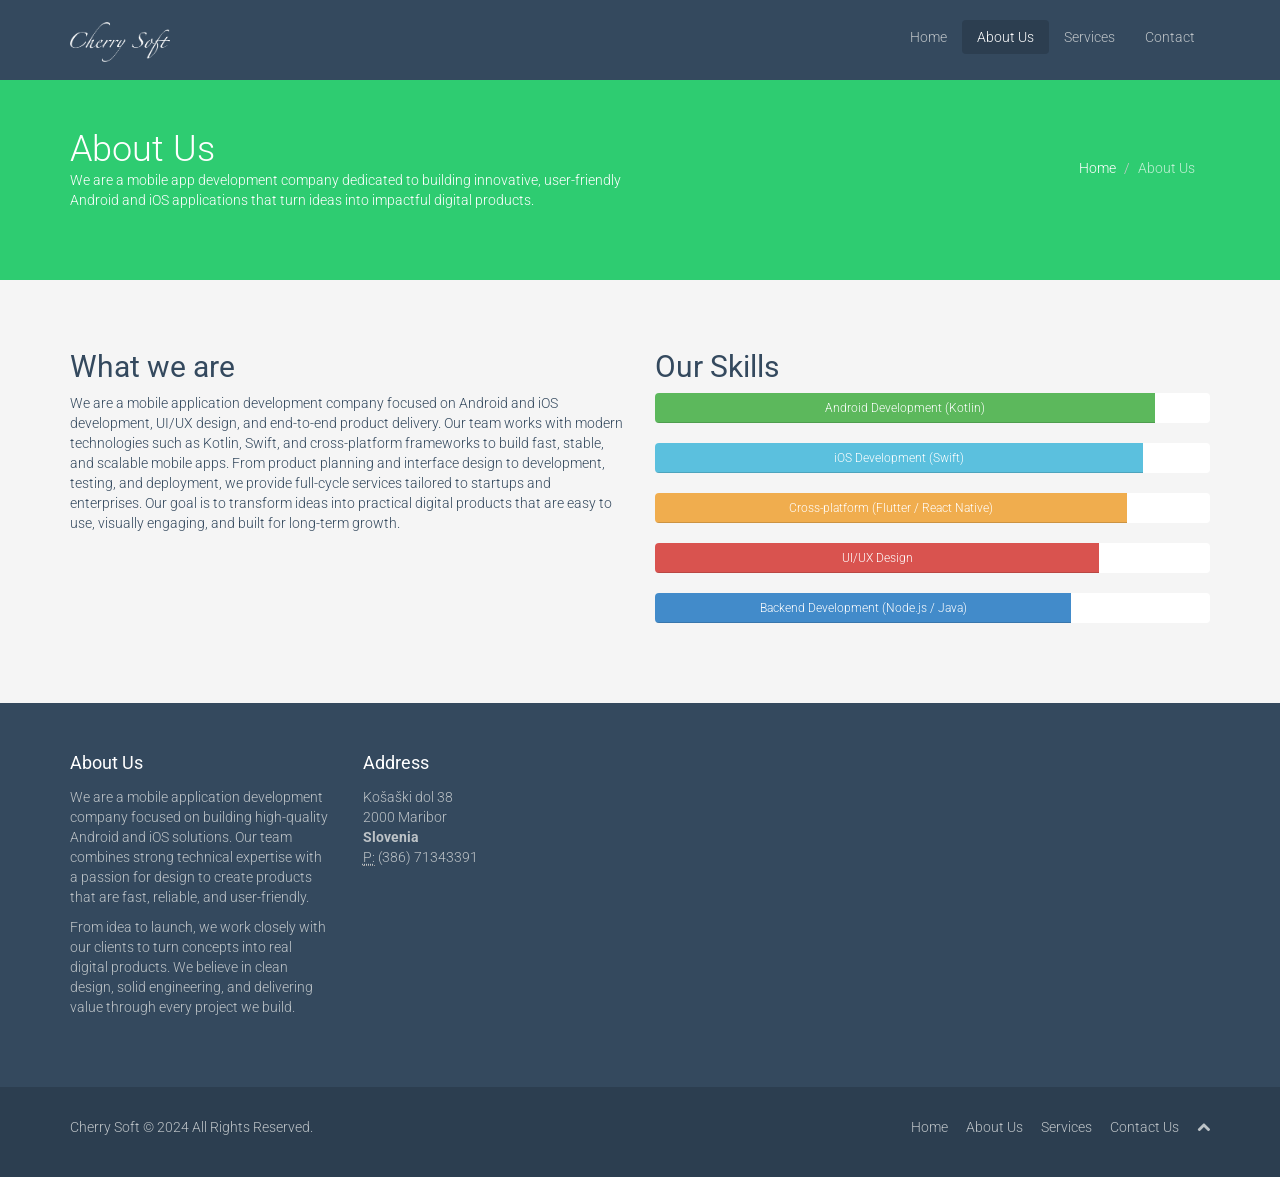
==== commit 9a9f4510: "修改地址" ====
--- a/html/about-us.html
+++ b/html/about-us.html
@@ -31,7 +31,7 @@
                     <span class="icon-bar"></span>
                     <span class="icon-bar"></span>
                 </button>
-                <a class="navbar-brand" href="index.html"><img id="logo" src="../images/logo.png" alt="logo"></a>
+                <a class="navbar-brand" href="../index.html"><img id="logo" src="../images/logo.png" alt="logo"></a>
             </div>
             <div class="collapse navbar-collapse">
                 <ul class="nav navbar-nav navbar-right">
@@ -53,7 +53,7 @@
                 </div>
                 <div class="col-sm-6">
                     <ul class="breadcrumb pull-right">
-                        <li><a href="index.html">Home</a></li>
+                        <li><a href="../index.html">Home</a></li>
                         <li class="active">About Us</li>
                     </ul>
                 </div>
@@ -129,8 +129,8 @@
                 <div class="col-md-3 col-sm-6">
                     <h4>Address</h4>
                     <address>
-                        Partizanska Ulica 29<br>
-                        1000 Ljubljana<br>
+                        Košaški dol 38<br>
+                        2000 Maribor<br>
                         <strong>Slovenia</strong><br>
                         <abbr title="Phone">P:</abbr> (386) 71343391
                     </address>
